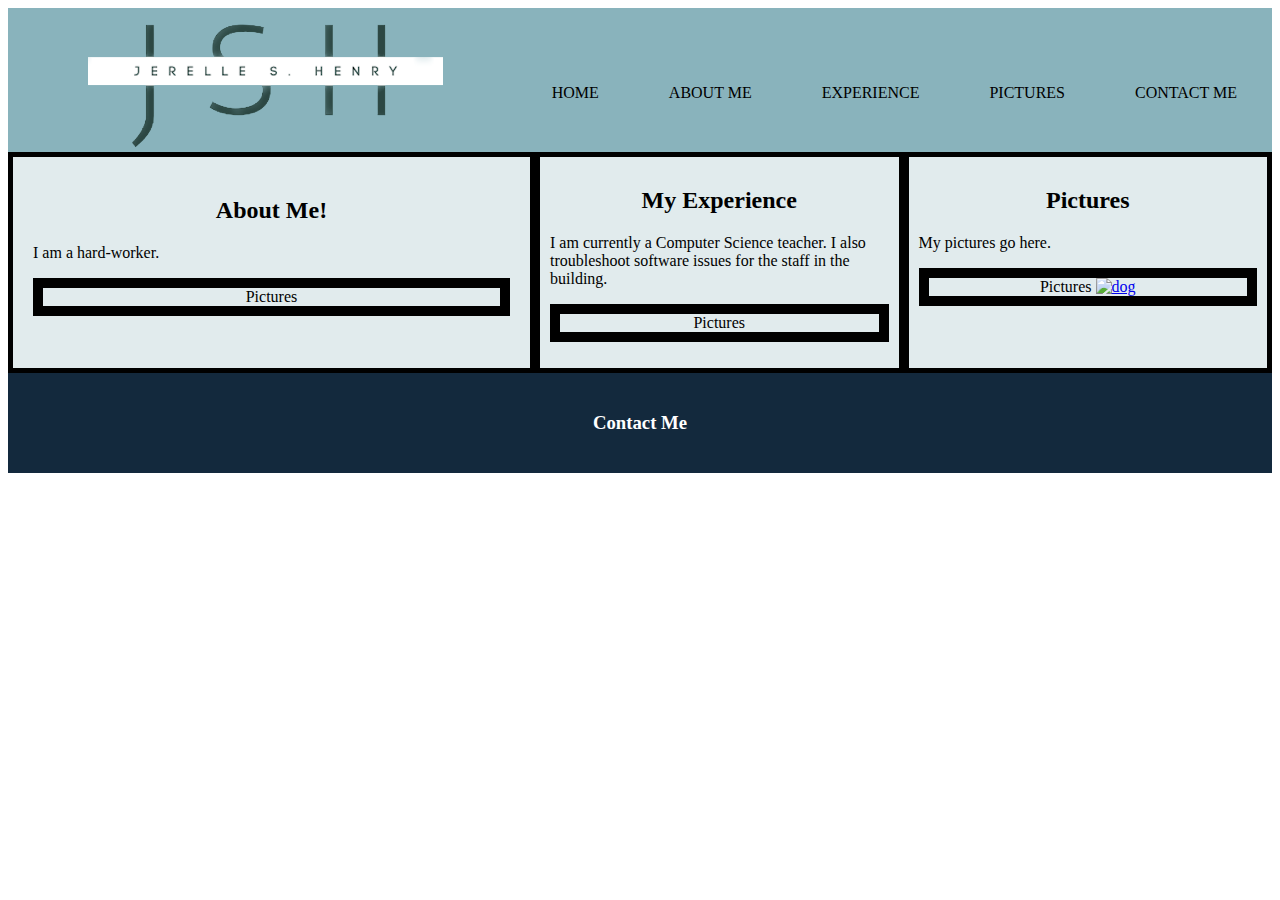
==== index.html @ 01054d02 "added p class, media query, flex," ====
<!DOCTYPE html>
<html lang="en">

<head>
    <meta charset="UTF-8">
    <meta http-equiv="X-UA-Compatible" content="IE=edge">
    <meta name="viewport" content="width=device-width, initial-scale=1.0">
    <link href="styles.css" rel="stylesheet">
    <meta name="author" content="Jerelle Henry">
    <title>Portfolio-Challenge 2</title>
</head>

<body>
    <header>
        <img class="logo" src="Portfolio-logo.png" alt="logo">
        <nav>
            <ul class="nav-list">
                <li><a href="Home">Home</a></li>
                <li><a href="About Me">About Me</a></li>
                <li><a href="./myExperience.html">Experience</a></li>
                <li><a href="Pictures">Pictures</a></li>
                <li><a href="Contact Me">Contact Me</a></li> 
            </ul>
        </header>
    </nav>
    
    <main>
    <section class="about-me">
      <h2>About Me!</h2>
      <p class="sections">
        I am a hard-worker.
      </p>
      <div class="new-pictures">Pictures</div>
    </section>

<section class="my-experience">
    <h2 > My Experience</h2>
            <p class="sections"> I am currently a Computer Science teacher.  I also troubleshoot software issues
                for the staff in the building.
                <div class="new-pictures">Pictures</div>
            </p>
</section>
<section class="pictures">
    <h2> Pictures</h2>
        <p class="sections"> My pictures go here.</p>
        <div class="new-pictures">Pictures
    <a href="Shih Tzu">
        <img class= "dog" src="https://www.everythingshihtzu.com/images/shih-tzu-information.jpg" alt="dog"></a>
    </div>      
    
</section>

    </main>
</article>
<footer id="Contact me">
    <h3>Contact Me</h3>
</footer>
</body>
</html>
---- styles.css ----
header{
    background: rgb(137, 179, 188);
    padding-left: 5em;
}
header::after {
    content: "";
    display: table;
    clear: both;
}

.logo {
    float: left;
    height : 30%;
    width : 30%;
    margin-top: 0%;
}


nav {
    display: flex;
background-color:rgb(137, 179, 188);
    float: right;

}
.nav-list{
    display: flex;
    flex-wrap: wrap;
 

    margin:0;
    padding:0;
    list-style:none; 
}

nav li{
        display: inline-block;
        margin: 0 35px;
        padding-top: 10%; 
        
}
nav ul{
    margin: 0;
    padding: 0;
    list-style: none;
}

nav a{
    color:black;
    text-decoration: none;
    text-transform: uppercase;
    

}

nav a:hover {
    background-color: palevioletred;
    display:block;
}

main{
    display: flex;
    flex-wrap: wrap;
}


section {
    flex: 70%;
    background-color: #fff;
    padding: 20px;

}
.sections{
    text-align:left;
}
.new-pictures{
border: solid black 10px;
margin-bottom: 3px;
}
.dog{
    width: 25%;

}
.about-me{
    background-color: rgb(225, 235, 237);
    border-style: solid;
    border-color: black;
    border-width: 5px;
    flex: 2 1 200px;
    text-align: center;

}
.my-experience{
    background-color: rgb(225, 235, 237); 
    border-style: solid;
    border-color: black;

    flex: 1 0 200px;
    padding: 10px;
    text-align: center;
    border-style: solid;
    border-width: 5px;
}
.pictures{
    background-color: rgb(225, 235, 237); 
    border-style: solid;
    border-color: black;

    flex: 1 0 200px;
    padding: 10px;
    text-align: center;
    border-style: solid;
    border-width: 5px;
}


footer {
    padding: 20px;
    text-align: center;
    background: #13293d;
    color: #fff;
  }
  
@media screen and (max-width: 992px) {
    main,
    nav {
      flex-direction: column;
    }
    aside {
      order: 2;
    }
  }
  
@media screen and (max-width: 768px) {
    main,
    nav {
      flex-direction: column;
    }
    aside {
      order: 2;
    }
  }
  

@media screen and (max-width: 576px) {
    main,
  nav {
    flex-direction: column;
  }
  aside {
    order: 2;
  }
  }
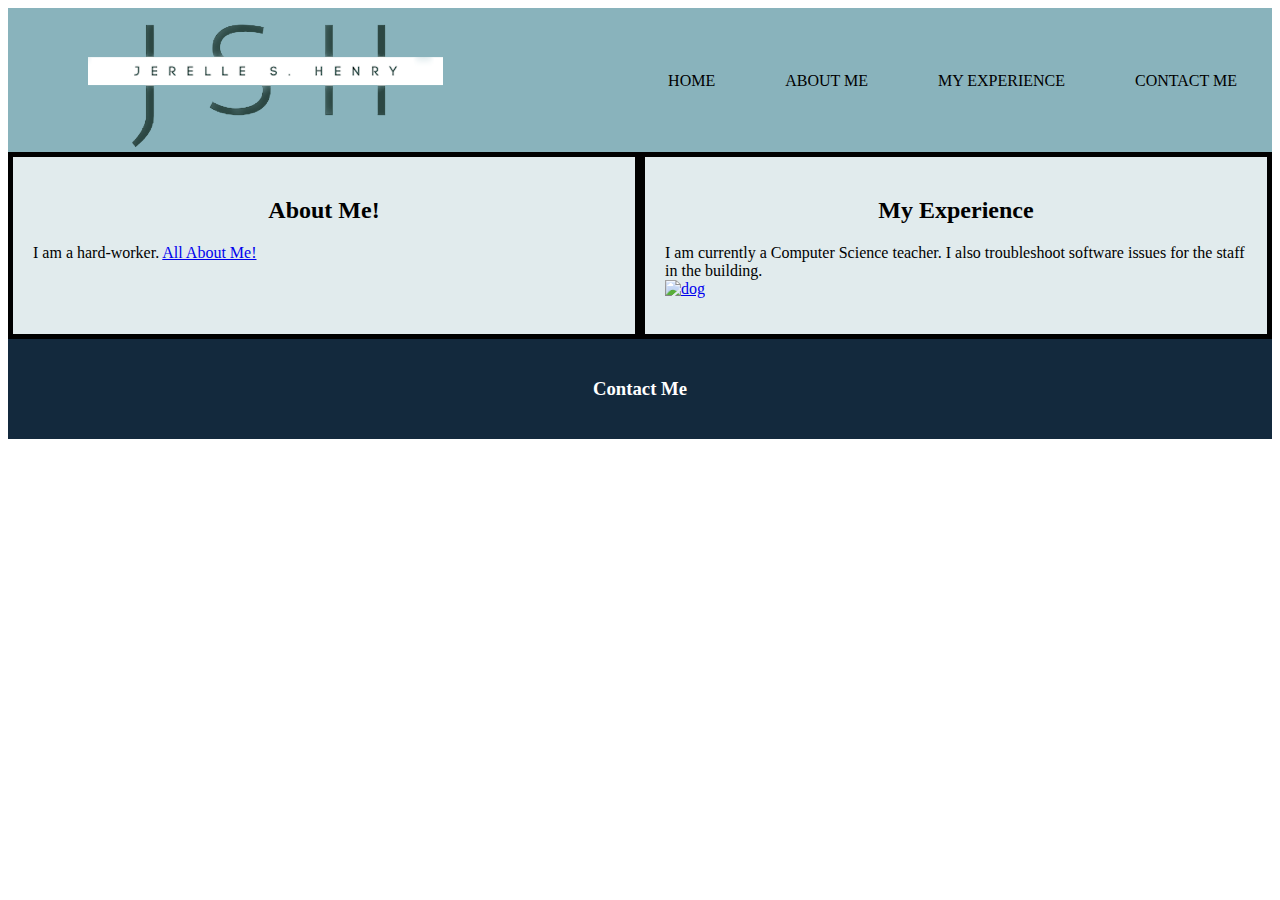
==== commit 119f08fc: "added subpages and links to subpages" ====
--- a/index.html
+++ b/index.html
@@ -15,44 +15,39 @@
         <img class="logo" src="Portfolio-logo.png" alt="logo">
         <nav>
             <ul class="nav-list">
-                <li><a href="Home">Home</a></li>
-                <li><a href="About Me">About Me</a></li>
-                <li><a href="./myExperience.html">Experience</a></li>
-                <li><a href="Pictures">Pictures</a></li>
-                <li><a href="Contact Me">Contact Me</a></li> 
+                <li><a href="#">Home</a></li>
+                <li><a href="#about-me">About Me</a></li>
+                <li><a href="#MyExperience">My Experience</a></li>
+                <li><a href="#contact-me">Contact Me</a></li> 
             </ul>
         </header>
     </nav>
-    
+
     <main>
-    <section class="about-me">
-      <h2>About Me!</h2>
+    <section class="links">
+    <div>
+      <h2 id="about-me">About Me!</h2>
       <p class="sections">
         I am a hard-worker.
+        <a href="Pages/aboutme.html">All About Me!</a>
       </p>
-      <div class="new-pictures">Pictures</div>
+      </div>
     </section>
 
-<section class="my-experience">
-    <h2 > My Experience</h2>
+<section class="links">
+    <div> 
+    <h2 id="MyExperience"> My Experience</h2>
             <p class="sections"> I am currently a Computer Science teacher.  I also troubleshoot software issues
                 for the staff in the building.
-                <div class="new-pictures">Pictures</div>
+                <br />
+                <a href="Pages/MyExperience.html"> <img class= "dog" src="https://www.everythingshihtzu.com/images/shih-tzu-information.jpg" alt="dog"></a>
             </p>
-</section>
-<section class="pictures">
-    <h2> Pictures</h2>
-        <p class="sections"> My pictures go here.</p>
-        <div class="new-pictures">Pictures
-    <a href="Shih Tzu">
-        <img class= "dog" src="https://www.everythingshihtzu.com/images/shih-tzu-information.jpg" alt="dog"></a>
-    </div>      
-    
+        </div>
 </section>
 
     </main>
 </article>
-<footer id="Contact me">
+<footer id="contact-me">
     <h3>Contact Me</h3>
 </footer>
 </body>
--- a/styles.css
+++ b/styles.css
@@ -71,47 +71,24 @@
 }
 .sections{
     text-align:left;
+
 }
 .new-pictures{
 border: solid black 10px;
 margin-bottom: 3px;
 }
 .dog{
-    width: 25%;
-
+  justify-content: center;
+    width: 50%;
+    
 }
-.about-me{
+.links{
     background-color: rgb(225, 235, 237);
     border-style: solid;
     border-color: black;
     border-width: 5px;
     flex: 2 1 200px;
-    text-align: center;
-
-}
-.my-experience{
-    background-color: rgb(225, 235, 237); 
-    border-style: solid;
-    border-color: black;
-
-    flex: 1 0 200px;
-    padding: 10px;
-    text-align: center;
-    border-style: solid;
-    border-width: 5px;
-}
-.pictures{
-    background-color: rgb(225, 235, 237); 
-    border-style: solid;
-    border-color: black;
-
-    flex: 1 0 200px;
-    padding: 10px;
-    text-align: center;
-    border-style: solid;
-    border-width: 5px;
-}
-
+    text-align: center; }
 
 footer {
     padding: 20px;
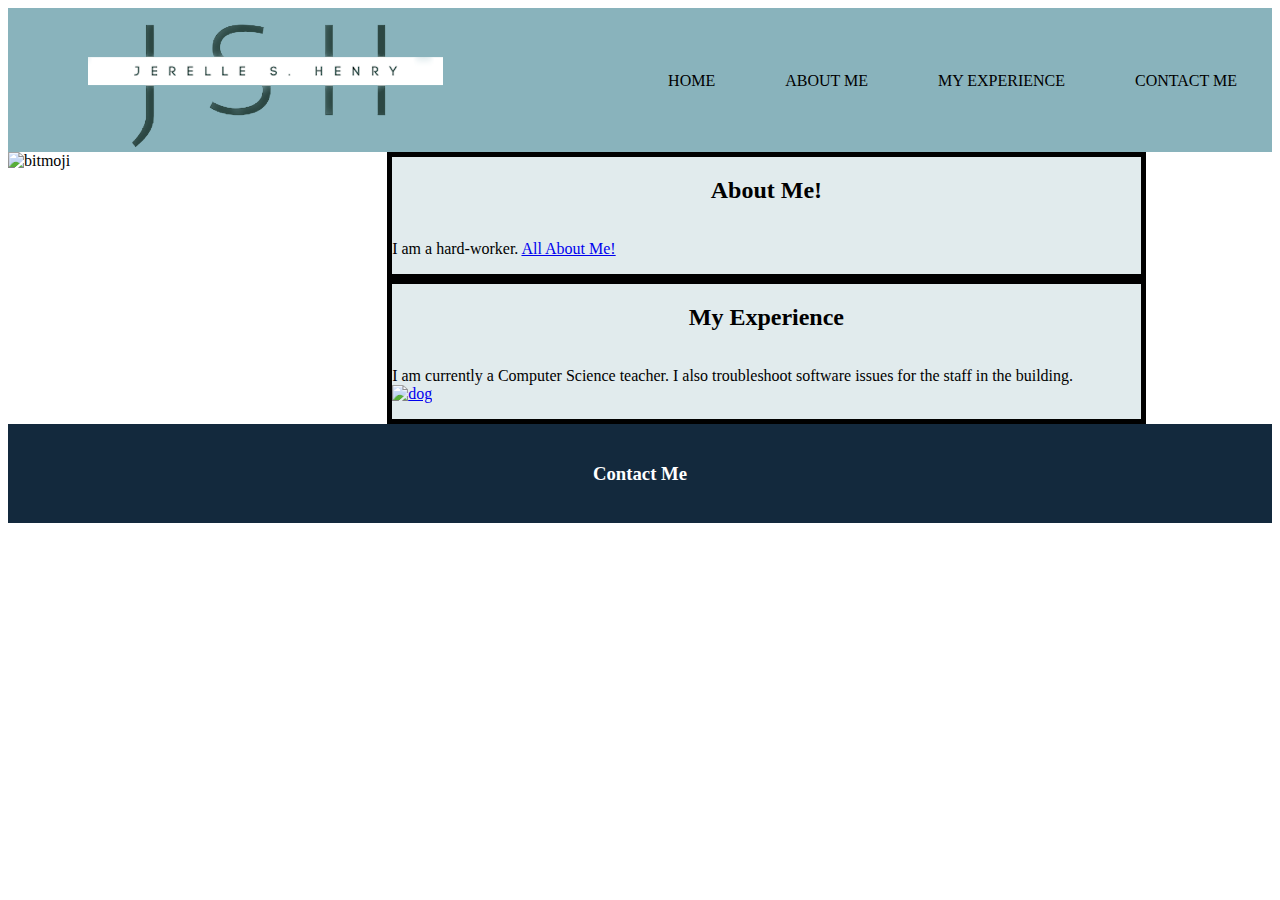
==== commit 0372a977: "added bitmoji and pages" ====
--- a/index.html
+++ b/index.html
@@ -11,6 +11,7 @@
 </head>
 
 <body>
+
     <header>
         <img class="logo" src="Portfolio-logo.png" alt="logo">
         <nav>
@@ -18,37 +19,38 @@
                 <li><a href="#">Home</a></li>
                 <li><a href="#about-me">About Me</a></li>
                 <li><a href="#MyExperience">My Experience</a></li>
-                <li><a href="#contact-me">Contact Me</a></li> 
+                <li><a href="#contact-me">Contact Me</a></li>
             </ul>
-        </header>
-    </nav>
+        </nav>
+    </header>
 
     <main>
-    <section class="links">
-    <div>
-      <h2 id="about-me">About Me!</h2>
-      <p class="sections">
-        I am a hard-worker.
-        <a href="Pages/aboutme.html">All About Me!</a>
-      </p>
-      </div>
-    </section>
+        <img class="bitmoji" src="/Users/jsh/Desktop/Challenge-2/portfolio-week/hey.png" alt="bitmoji"/>
+        <section class="me">
+            <div class="container">
+                <h2 id="about-me">About Me!</h2>
+                <p class="sections">
+                    I am a hard-worker.
+                    
+                    <a href="Pages/aboutme.html">All About Me!</a>
+                </p>
+            </div>
+        
+            <div class="container">
+                <h2 id="MyExperience"> My Experience</h2>
+                <p class="sections"> I am currently a Computer Science teacher. I also troubleshoot software issues
+                    for the staff in the building.
+                    <br />
+                    <a href="Pages/MyExperience.html"> <img class="dog"
+                            src="https://www.everythingshihtzu.com/images/shih-tzu-information.jpg" alt="dog"></a>
+                </p>
+            </div>
+        </section>
+    </main>
+    </article>
+    <footer id="contact-me">
+        <h3>Contact Me</h3>
+    </footer>
+</body>
 
-<section class="links">
-    <div> 
-    <h2 id="MyExperience"> My Experience</h2>
-            <p class="sections"> I am currently a Computer Science teacher.  I also troubleshoot software issues
-                for the staff in the building.
-                <br />
-                <a href="Pages/MyExperience.html"> <img class= "dog" src="https://www.everythingshihtzu.com/images/shih-tzu-information.jpg" alt="dog"></a>
-            </p>
-        </div>
-</section>
-
-    </main>
-</article>
-<footer id="contact-me">
-    <h3>Contact Me</h3>
-</footer>
-</body>
 </html>--- a/styles.css
+++ b/styles.css
@@ -18,7 +18,8 @@
 
 nav {
     display: flex;
-background-color:rgb(137, 179, 188);
+    flex-direction: column;
+    background-color:rgb(137, 179, 188);
     float: right;
 
 }
@@ -59,18 +60,47 @@
 
 main{
     display: flex;
-    flex-wrap: wrap;
+    /* flex-wrap: wrap; */
 }
 
+aside {
+  flex: 30%;
+  background-color: #b9c6ae;
+  padding: 20px;
+  flex-wrap: wrap;
+}
 
-section {
-    flex: 70%;
-    background-color: #fff;
-    padding: 20px;
+.sample-img {
+  background-color: #fff;
+  width: 100%;
+  padding: 20px;
+  height: 200px;
+  border: 1px solid black;
+}
+
+.container {
+    display:flex;
+    flex-direction: column;
+    background-color: rgb(225, 235, 237);
+    border-style: solid;
+    border-color: black;
+    border-width: 5px;
+    text-align: center; 
+    flex: 1 0 200px;
+  }
+
+
+.sections{
+    text-align:left;
 
 }
-.sections{
-    text-align:left;
+.me{
+  flex-basis: 60%;
+}
+
+.bitmoji{
+flex-basis: 30%;
+width: 50%;
 
 }
 .new-pictures{
@@ -82,14 +112,7 @@
     width: 50%;
     
 }
-.links{
-    background-color: rgb(225, 235, 237);
-    border-style: solid;
-    border-color: black;
-    border-width: 5px;
-    flex: 2 1 200px;
-    text-align: center; }
-
+    
 footer {
     padding: 20px;
     text-align: center;
@@ -97,15 +120,7 @@
     color: #fff;
   }
   
-@media screen and (max-width: 992px) {
-    main,
-    nav {
-      flex-direction: column;
-    }
-    aside {
-      order: 2;
-    }
-  }
+
   
 @media screen and (max-width: 768px) {
     main,
@@ -118,12 +133,3 @@
   }
   
 
-@media screen and (max-width: 576px) {
-    main,
-  nav {
-    flex-direction: column;
-  }
-  aside {
-    order: 2;
-  }
-  }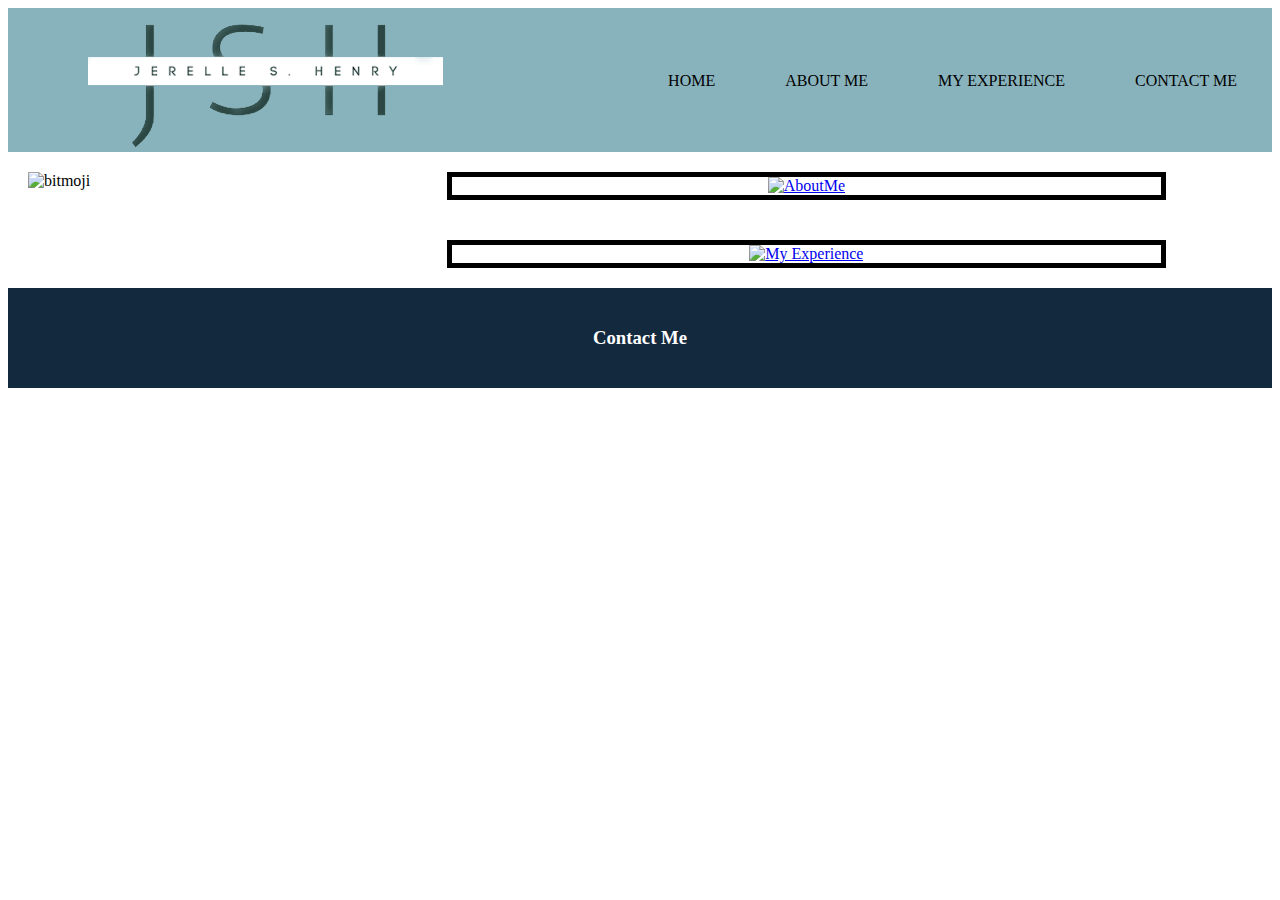
==== commit acdf87a2: "added info to about me page, canva image, and hrefs to canva images" ====
--- a/index.html
+++ b/index.html
@@ -17,33 +17,24 @@
         <nav>
             <ul class="nav-list">
                 <li><a href="#">Home</a></li>
-                <li><a href="#about-me">About Me</a></li>
-                <li><a href="#MyExperience">My Experience</a></li>
+                <li><a href="Pages/aboutme.html">About Me</a></li>
+                <li><a href="Pages/MyExperience.html">My Experience</a></li>
                 <li><a href="#contact-me">Contact Me</a></li>
             </ul>
         </nav>
     </header>
 
     <main>
-        <img class="bitmoji" src="/Users/jsh/Desktop/Challenge-2/portfolio-week/hey.png" alt="bitmoji"/>
-        <section class="me">
+        <img class="bitmoji" src="/Users/jsh/Desktop/Challenge-2/portfolio-week/hey.png" alt = "bitmoji"/>
+        <section class="me">    
             <div class="container">
-                <h2 id="about-me">About Me!</h2>
-                <p class="sections">
-                    I am a hard-worker.
-                    
-                    <a href="Pages/aboutme.html">All About Me!</a>
-                </p>
+                <div class="container-a">
+               <a href="Pages/aboutme.html"><img src= "/Users/jsh/Desktop/Challenge-2/portfolio-week/Pages/AboutMe.png" alt = "AboutMe"/></a>
+             </div> 
+            <div class="container-a">
+                <div>
+                <a href="Pages/MyExperience.html"><img src="/Users/jsh/Desktop/Challenge-2/portfolio-week/MyExperience.png" alt = "My Experience"></a>
             </div>
-        
-            <div class="container">
-                <h2 id="MyExperience"> My Experience</h2>
-                <p class="sections"> I am currently a Computer Science teacher. I also troubleshoot software issues
-                    for the staff in the building.
-                    <br />
-                    <a href="Pages/MyExperience.html"> <img class="dog"
-                            src="https://www.everythingshihtzu.com/images/shih-tzu-information.jpg" alt="dog"></a>
-                </p>
             </div>
         </section>
     </main>
--- a/styles.css
+++ b/styles.css
@@ -49,7 +49,6 @@
     color:black;
     text-decoration: none;
     text-transform: uppercase;
-    
 
 }
 
@@ -60,14 +59,8 @@
 
 main{
     display: flex;
+    
     /* flex-wrap: wrap; */
-}
-
-aside {
-  flex: 30%;
-  background-color: #b9c6ae;
-  padding: 20px;
-  flex-wrap: wrap;
 }
 
 .sample-img {
@@ -75,24 +68,22 @@
   width: 100%;
   padding: 20px;
   height: 200px;
-  border: 1px solid black;
+  
 }
 
-.container {
+.container{
     display:flex;
     flex-direction: column;
-    background-color: rgb(225, 235, 237);
-    border-style: solid;
-    border-color: black;
-    border-width: 5px;
+    
+}
+.container-a{
+    border: 5px solid black;
     text-align: center; 
-    flex: 1 0 200px;
-  }
-
+    margin: 20px;
+}
 
 .sections{
     text-align:left;
-
 }
 .me{
   flex-basis: 60%;
@@ -100,19 +91,11 @@
 
 .bitmoji{
 flex-basis: 30%;
-width: 50%;
-
+height: 40%;
+width: 40%;
+margin: 20px;
 }
-.new-pictures{
-border: solid black 10px;
-margin-bottom: 3px;
-}
-.dog{
-  justify-content: center;
-    width: 50%;
-    
-}
-    
+     
 footer {
     padding: 20px;
     text-align: center;
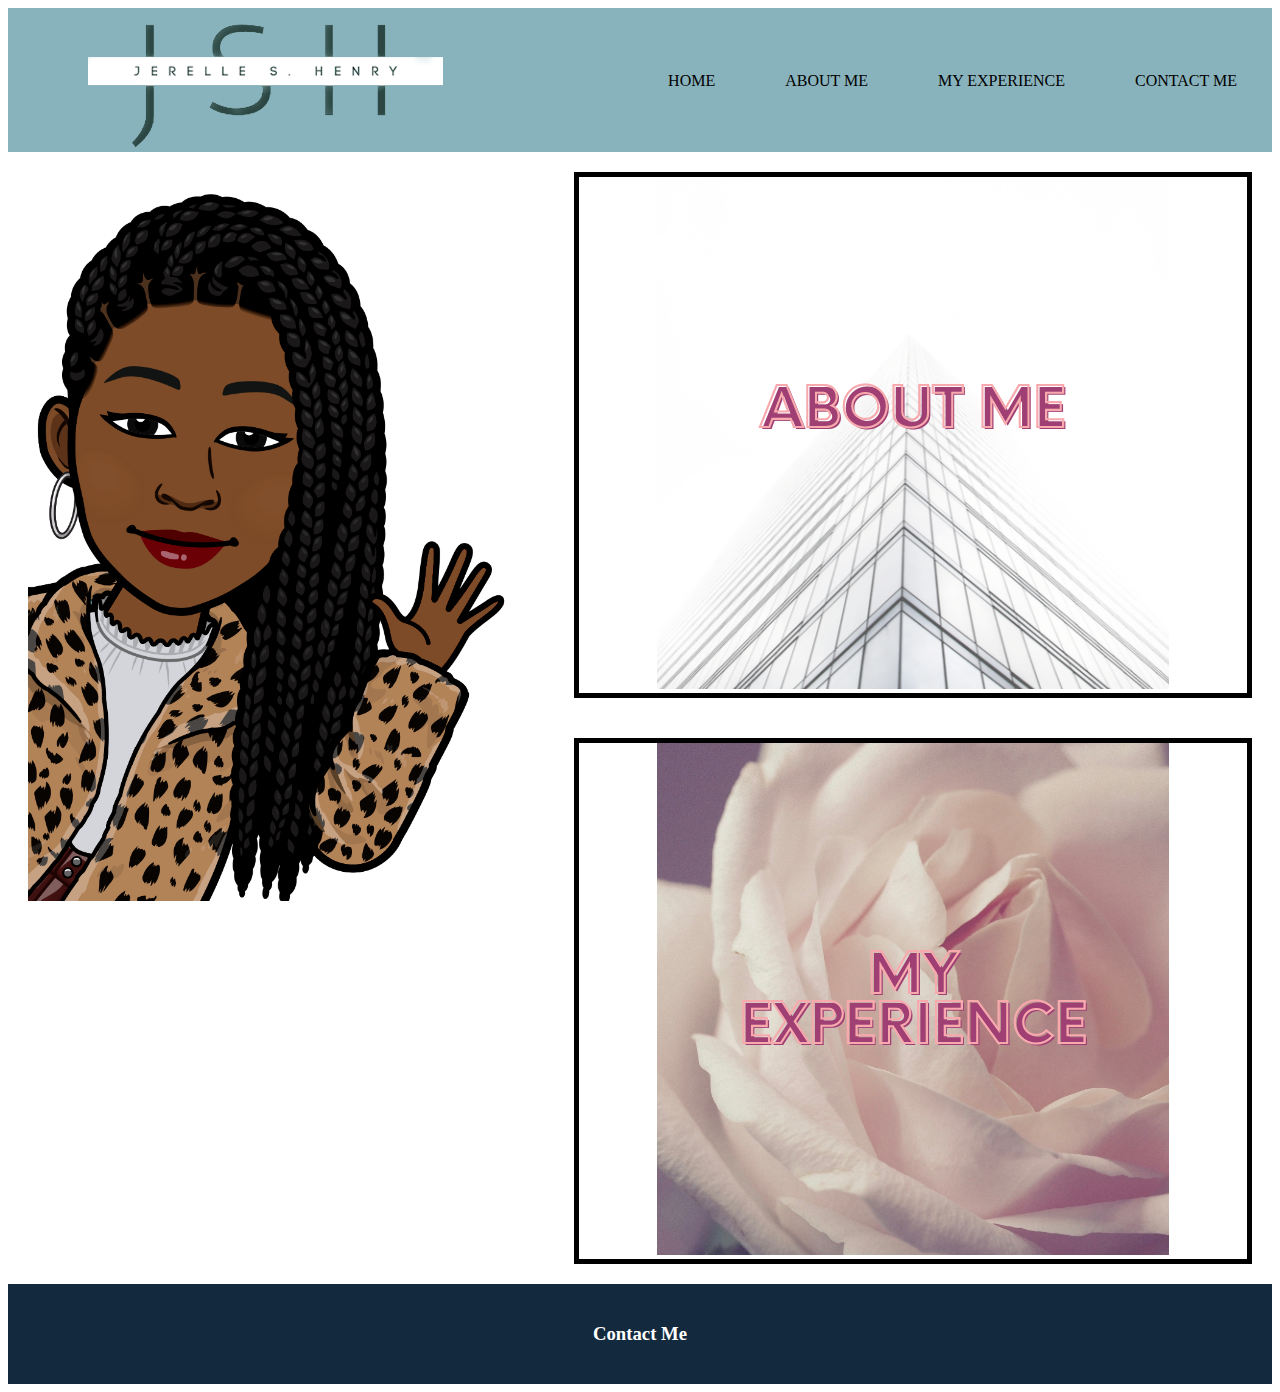
==== commit 862e710e: "changed font, style, color and add href to index.html" ====
--- a/index.html
+++ b/index.html
@@ -25,15 +25,15 @@
     </header>
 
     <main>
-        <img class="bitmoji" src="/Users/jsh/Desktop/Challenge-2/portfolio-week/hey.png" alt = "bitmoji"/>
+        <img class="bitmoji" src="hey.png" alt = "bitmoji"/>
         <section class="me">    
             <div class="container">
                 <div class="container-a">
-               <a href="Pages/aboutme.html"><img src= "/Users/jsh/Desktop/Challenge-2/portfolio-week/Pages/AboutMe.png" alt = "AboutMe"/></a>
+               <a href="Pages/aboutme.html"><img src= "AboutMe.png" alt = "AboutMe"/></a>
              </div> 
             <div class="container-a">
                 <div>
-                <a href="Pages/MyExperience.html"><img src="/Users/jsh/Desktop/Challenge-2/portfolio-week/MyExperience.png" alt = "My Experience"></a>
+                <a href="Pages/MyExperience.html"><img src="MyExperience.png" alt = "My Experience"></a>
             </div>
             </div>
         </section>
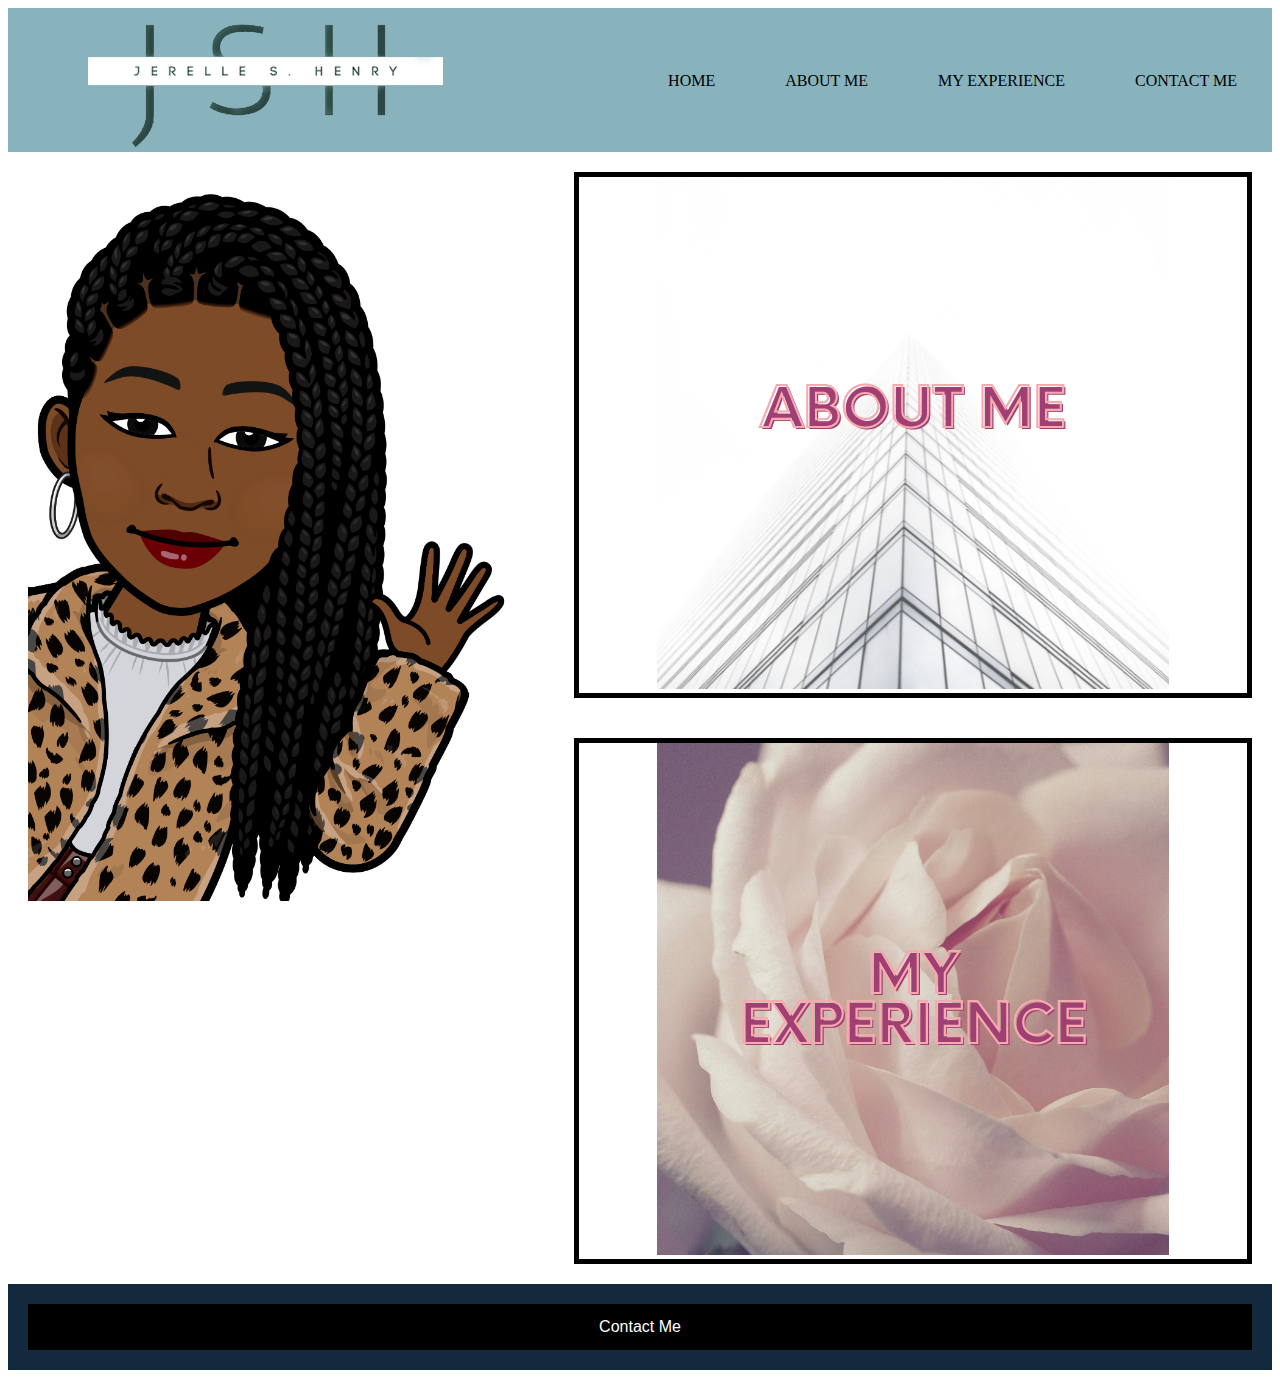
==== commit 0e6edbb2: "added hover on home page" ====
--- a/index.html
+++ b/index.html
@@ -16,7 +16,7 @@
         <img class="logo" src="Portfolio-logo.png" alt="logo">
         <nav>
             <ul class="nav-list">
-                <li><a href="#">Home</a></li>
+                <li><a href="index.html">Home</a></li>
                 <li><a href="Pages/aboutme.html">About Me</a></li>
                 <li><a href="Pages/MyExperience.html">My Experience</a></li>
                 <li><a href="#contact-me">Contact Me</a></li>
@@ -29,7 +29,7 @@
         <section class="me">    
             <div class="container">
                 <div class="container-a">
-               <a href="Pages/aboutme.html"><img src= "AboutMe.png" alt = "AboutMe"/></a>
+               <a href="Pages/aboutme.html"><img class = "image" src= "AboutMe.png" alt = "AboutMe"/></a>
              </div> 
             <div class="container-a">
                 <div>
@@ -40,7 +40,9 @@
     </main>
     </article>
     <footer id="contact-me">
-        <h3>Contact Me</h3>
+        <div>
+        <button type="button" class = "contact-me">Contact Me</button>
+        </div>
     </footer>
 </body>
 
--- a/styles.css
+++ b/styles.css
@@ -53,7 +53,7 @@
 }
 
 nav a:hover {
-    background-color: palevioletred;
+    background-color: lightpink;
     display:block;
 }
 
@@ -81,7 +81,9 @@
     text-align: center; 
     margin: 20px;
 }
-
+.container-a:hover{
+    background-color: lightpink;
+}
 .sections{
     text-align:left;
 }
@@ -103,7 +105,22 @@
     color: #fff;
   }
   
-
+.contact-me {
+    display: block;
+    width: 100%;
+    border: none;
+    background-color: black;
+    color: white;
+    padding: 14px 28px;
+    font-size: 16px;
+    cursor: pointer;
+    text-align: center;
+  }
+  
+  .contact-me:hover {
+    background-color: #ddd;
+    color: black;
+  }
   
 @media screen and (max-width: 768px) {
     main,
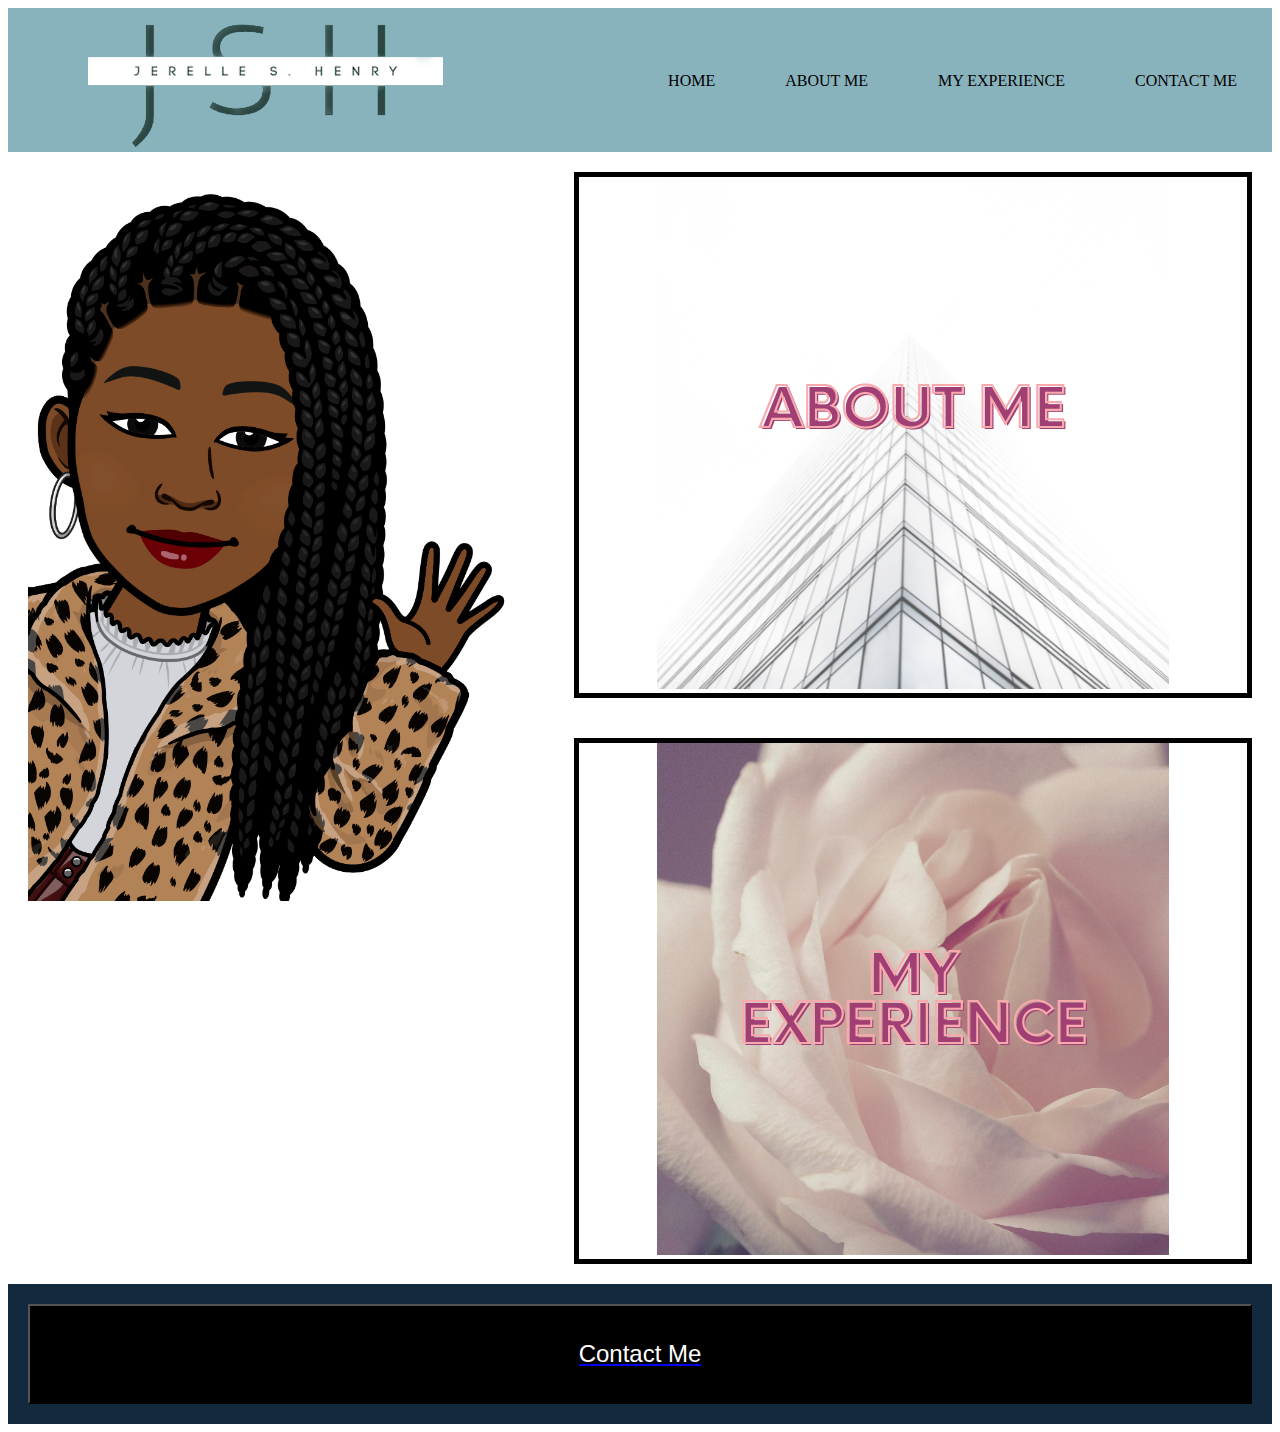
==== commit c0fb32f8: "added Readme and contact page" ====
--- a/index.html
+++ b/index.html
@@ -40,8 +40,10 @@
     </main>
     </article>
     <footer id="contact-me">
+        
         <div>
-        <button type="button" class = "contact-me">Contact Me</button>
+            <a href="Pages/contactme.html"> <button type="button" class = "contact-me">Contact Me</button></a>
+        
         </div>
     </footer>
 </body>
--- a/styles.css
+++ b/styles.css
@@ -107,18 +107,19 @@
   
 .contact-me {
     display: block;
+    height: 100px;
     width: 100%;
-    border: none;
     background-color: black;
     color: white;
-    padding: 14px 28px;
+    font-family: 'Segoe UI', Tahoma, Geneva, Verdana, sans-serif;
     font-size: 16px;
     cursor: pointer;
     text-align: center;
+    font-size: x-large;
   }
   
   .contact-me:hover {
-    background-color: #ddd;
+    background-color: lightpink;
     color: black;
   }
   
